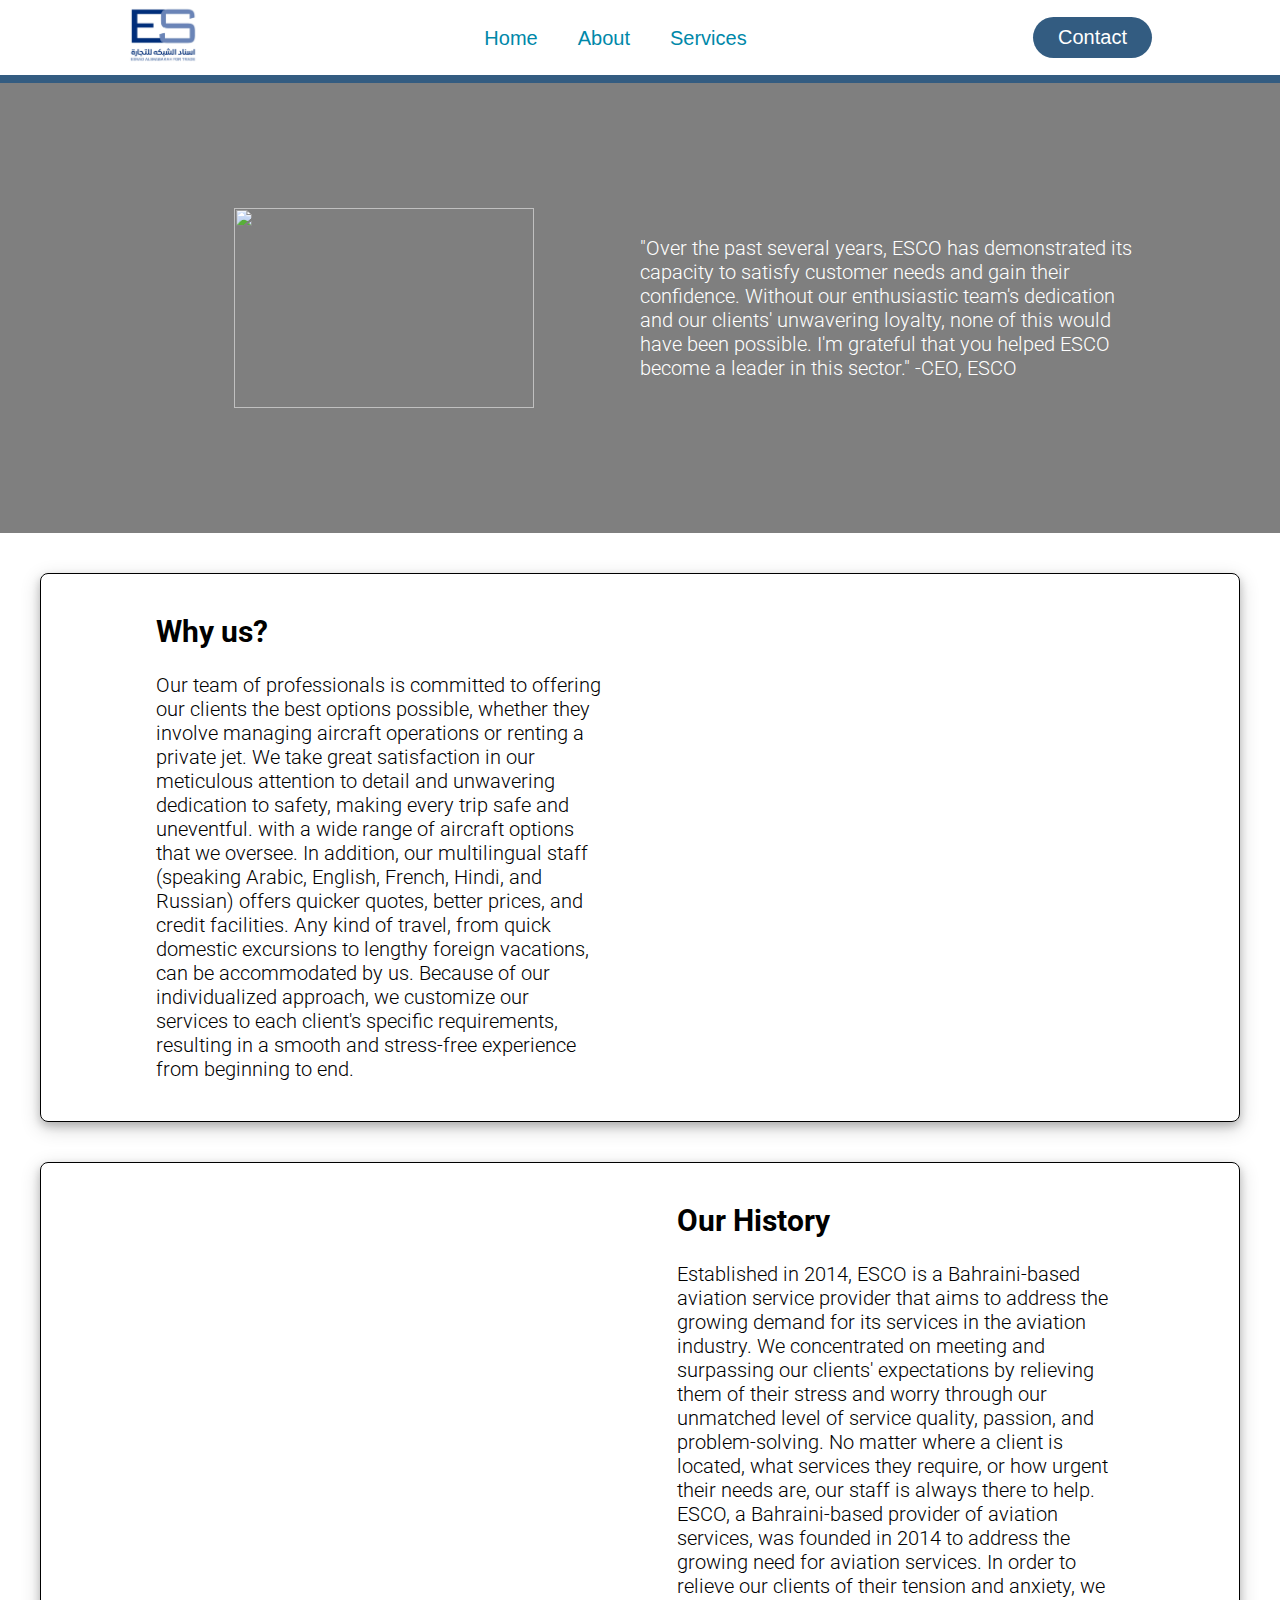
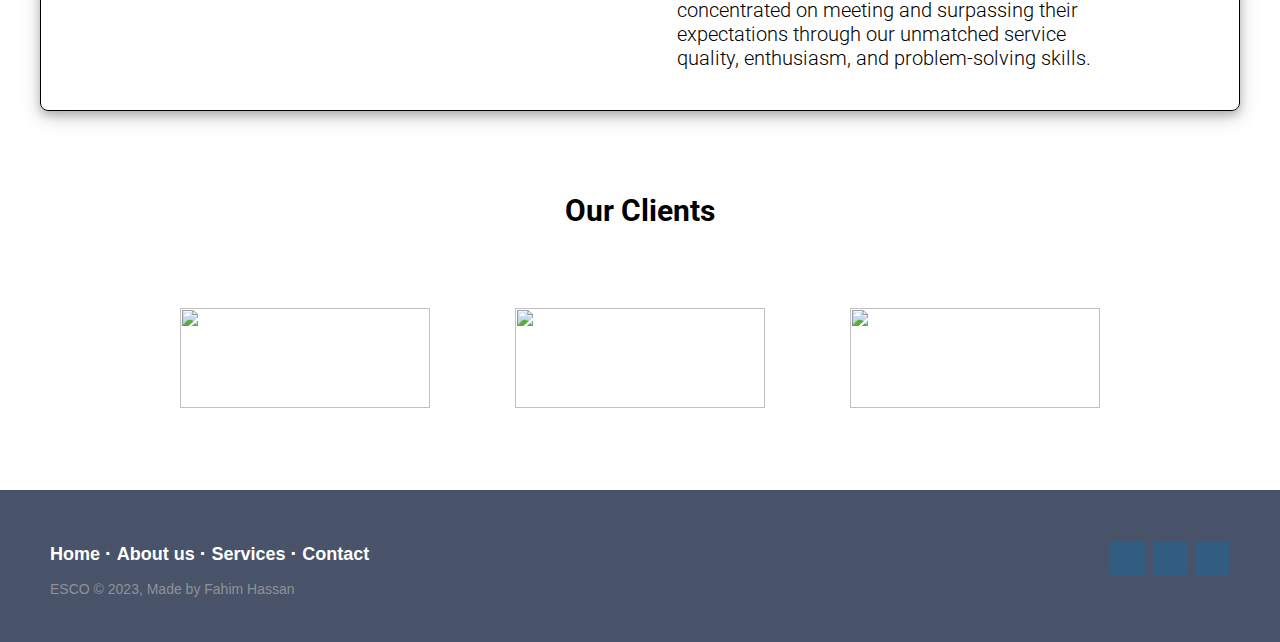
==== about.html @ 45dd7e18 "Add files via upload" ====
<!DOCTYPE html>
<html lang="en">
  <head>
    <meta charset="UTF-8" />
    <meta name="viewport" content="width=device-width, initial-scale=1.0" />
    <link rel="stylesheet" href="about.css" />
    <title>ESCO | About</title>
    <link rel="preconnect" href="https://fonts.googleapis.com" />
    <link rel="preconnect" href="https://fonts.gstatic.com" crossorigin />
    <link
      href="https://fonts.googleapis.com/css2?family=Roboto:wght@300;500&display=swap"
      rel="stylesheet"
    />
  </head>
  <body>
    <!-- Navbar -->
    <header>
      <a class="logo" href="/"
        ><img src="2.jpg" height="70px" width="70px" alt="logo"
      /></a>
      <nav>
        <ul class="nav__links">
          <li><a href="index.html">Home</a></li>
          <li><a href="about.html">About</a></li>
          <li><a href="service.html">Services</a></li>
        </ul>
      </nav>
      <a class="cta" href="contact.html">Contact</a>
      <p class="menu cta">Menu</p>
    </header>
    <div class="overlay">
      <a class="close">&times;</a>
      <div class="overlay__content">
        <a href="index.html">Home</a>
        <a href="service.html">Services</a>
        <a href="about.html">About</a>
        <a href="contact.html">Contact us</a>
      </div>
    </div>

    <!-- About -->
    <div id="hero">
      <div class="img">
        <img
          src="https://t4.ftcdn.net/jpg/02/24/86/95/360_F_224869519_aRaeLneqALfPNBzg0xxMZXghtvBXkfIA.jpg"
          alt=""
          height="200px"
          width="300px"
        />
      </div>
      <div class="text">
        "Over the past several years, ESCO has demonstrated its capacity to
        satisfy customer needs and gain their confidence. Without our
        enthusiastic team's dedication and our clients' unwavering loyalty, none
        of this would have been possible. I'm grateful that you helped ESCO
        become a leader in this sector." -CEO, ESCO
      </div>
    </div>

    <!-- Why -->
    <div class="why">
      <div class="why-text">
        <h2>Why us?</h2>
        <br />
        <p>
          Our team of professionals is committed to offering our clients the
          best options possible, whether they involve managing aircraft
          operations or renting a private jet. We take great satisfaction in our
          meticulous attention to detail and unwavering dedication to safety,
          making every trip safe and uneventful. with a wide range of aircraft
          options that we oversee. In addition, our multilingual staff (speaking
          Arabic, English, French, Hindi, and Russian) offers quicker quotes,
          better prices, and credit facilities. Any kind of travel, from quick
          domestic excursions to lengthy foreign vacations, can be accommodated
          by us. Because of our individualized approach, we customize our
          services to each client's specific requirements, resulting in a smooth
          and stress-free experience from beginning to end.
        </p>
      </div>
      <div class="why-img">
        <img
          src="https://thumbs.dreamstime.com/b/airplane-flying-sunset-29460067.jpg"
          alt=""
        />
      </div>
    </div>
    <!-- History -->
    <div class="history">
      <div class="history-img">
        <img
          src="https://s28477.pcdn.co/wp-content/uploads/2018/02/KEF_1-984x554.jpg"
          alt=""
        />
      </div>
      <div class="history-text">
        <h2>Our History</h2>
        <br />
        <p>
          Established in 2014, ESCO is a Bahraini-based aviation service
          provider that aims to address the growing demand for its services in
          the aviation industry. We concentrated on meeting and surpassing our
          clients' expectations by relieving them of their stress and worry
          through our unmatched level of service quality, passion, and
          problem-solving. No matter where a client is located, what services
          they require, or how urgent their needs are, our staff is always there
          to help. ESCO, a Bahraini-based provider of aviation services, was
          founded in 2014 to address the growing need for aviation services. In
          order to relieve our clients of their tension and anxiety, we
          concentrated on meeting and surpassing their expectations through our
          unmatched service quality, enthusiasm, and problem-solving skills.
        </p>
      </div>
    </div>
    <!-- Team -->
    <!-- Conf -->
    <div class="clients">
      <h2>Our Clients</h2>
      <div class="client-img">
        <img
          src="https://www.airport-suppliers.com/wp-content/uploads/2019/04/RESQTEC-Main-Logo.jpg"
          alt=""
        />
        <img
          src="https://img.via-mobilis.com/1/goldhofer_logo_300.jpg"
          alt=""
        />
        <img
          src="https://www.guinault.com/wp-contenu/uploads/LOGO-Guinault-baseline-fdblanc.png"
          alt=""
        />
      </div>
    </div>

    <!-- Footer -->
    <footer class="footer-distributed">
      <div class="footer-right">
        <a href="#"><i class="fa fa-facebook"></i></a>
        <a href="#"><i class="fa fa-instagram"></i></a>
        <a href="#"><i class="fa fa-linkedin"></i></a>
      </div>

      <div class="footer-left">
        <p class="footer-links">
          <a class="link-1" href="index.html">Home</a>

          <a href="about.html">About us</a>

          <a href="service.html">Services</a>

          <a href="contact.html">Contact</a>
        </p>

        <p>ESCO &copy; 2023, Made by Fahim Hassan</p>
      </div>
    </footer>

    <script
      src="https://kit.fontawesome.com/69e981543f.js"
      crossorigin="anonymous"
    ></script>
    <script type="text/javascript" src="mobile.js"></script>
  </body>
</html>
---- about.css ----
* {
  box-sizing: border-box;
  margin: 0;
  padding: 0;
}

body,
html {
  height: 100%;
  font-family: "Roboto", sans-serif;
  font-weight: 300;
  font-size: 20px;
}

/* NAVBAR */
header {
  display: flex;
  justify-content: space-between;
  align-items: center;
  padding: 0px 10%;
  background-color: white;
  border-bottom: 8px solid #335c81;
}

.logo {
  cursor: pointer;
}

.nav__links a,
.cta,
.overlay__content a {
  font-family: "Montserrat", sans-serif;
  font-weight: 500;
  color: #0088a9;
  text-decoration: none;
}

.nav__links {
  list-style: none;
  display: flex;
}

.nav__links li {
  padding: 0px 20px;
}

.nav__links li a {
  transition: color 0.3s ease 0s;
}

.nav__links li a:hover {
  color: #1b2845;
}

.cta {
  padding: 9px 25px;
  background-color: #335c81;
  border: none;
  border-radius: 50px;
  cursor: pointer;
  transition: background-color 0.3s ease 0s;
  color: white;
}

.cta:hover {
  background-color: #1b2845;
}

/* Mobile Nav */

.menu {
  display: none;
}

.overlay {
  height: 100%;
  width: 0;
  position: fixed;
  z-index: 1;
  left: 0;
  top: 0;
  background-color: white;
  overflow-x: hidden;
  transition: width 0.5s ease 0s;
}

.overlay--active {
  width: 100%;
}

.overlay__content {
  display: flex;
  height: 100%;
  flex-direction: column;
  align-items: center;
  justify-content: center;
}

.overlay a {
  padding: 15px;
  font-size: 36px;
  display: block;
  transition: color 0.3s ease 0s;
}

.overlay a:hover,
.overlay a:focus {
  color: #335c81;
}
.overlay .close {
  position: absolute;
  top: 20px;
  right: 45px;
  font-size: 60px;
  color: #edf0f1;
}

@media screen and (max-height: 450px) {
  .overlay a {
    font-size: 20px;
  }
  .overlay .close {
    font-size: 40px;
    top: 15px;
    right: 35px;
  }
}

@media only screen and (max-width: 800px) {
  .nav__links,
  .cta {
    display: none;
  }
  .menu {
    display: initial;
  }
}

/* About */
#hero {
  display: flex;
  justify-content: center;
  align-items: center;
  background-image: linear-gradient(rgba(0, 0, 0, 0.5), rgba(0, 0, 0, 0.5)),
    url(https://www.oceanindependence.com/sites/default/files/images/aviation/Booking%20a%20private%20jet-min.jpg);
  background-position: center;
  background-repeat: no-repeat;
  background-size: cover;
  position: relative;
  height: 50%;
  /* margin-bottom: 2rem; */
}

.img,
.text {
  color: white;
  display: flex;
  justify-content: center;
  align-items: center;
  width: 40%;
}

@media only screen and (max-width: 450px) {
  .img > img {
    height: 140px;
    width: 240px;
  }

  .img {
    color: white;
    display: flex;
    justify-content: center;
    align-items: center;
    height: 30%;
  }

  .text {
    width: auto;
    margin: 1rem;
  }

  #hero {
    display: flex;
    flex-direction: column;
    justify-content: center;
    align-items: center;
    background-image: linear-gradient(rgba(0, 0, 0, 0.5), rgba(0, 0, 0, 0.5)),
      url(https://www.oceanindependence.com/sites/default/files/images/aviation/Booking%20a%20private%20jet-min.jpg);
    background-position: center;
    background-repeat: no-repeat;
    background-size: cover;
    position: relative;
    height: 78%;

    /* margin-bottom: 2rem; */
  }
}

/* Why */
.why {
  margin: 2rem;
  display: flex;
  justify-content: space-evenly;
  align-items: center;
  padding: 2rem;
  border: 1px solid black;
  border-radius: 8px;
  box-shadow: 0 4px 8px 0 rgba(0, 0, 0, 0.2), 0 6px 20px 0 rgba(0, 0, 0, 0.19);
}
.why-img img {
  height: auto;
  max-width: 100%;
}

.why-img,
.why-text {
  width: 40%;
}

/* History */
.history {
  margin: 2rem;
  display: flex;
  justify-content: space-evenly;
  align-items: center;
  padding: 2rem;
  border: 1px solid black;
  border-radius: 8px;
  box-shadow: 0 4px 8px 0 rgba(0, 0, 0, 0.2), 0 6px 20px 0 rgba(0, 0, 0, 0.19);
}

.history-img img {
  height: auto;
  max-width: 100%;
}

.history-img,
.history-text {
  width: 40%;
}

/* Clients */

.clients {
  text-align: center;
  padding: 42px;
}

.clients > h2 {
  display: block;
  margin-bottom: 2rem;
  font-weight: bold;
  font-size: 30px;
}

.client-img > img {
  margin: 2rem;
  flex-direction: row;
  flex-wrap: wrap;
  height: 100px;
  width: 250px;
}

/* Footer */
.footer-distributed {
  background-image: linear-gradient(
      rgba(27, 40, 69, 0.8),
      rgba(27, 40, 69, 0.8)
    ),
    url(https://s28477.pcdn.co/wp-content/uploads/2018/02/KEF_1-984x554.jpg);
  box-shadow: 0 1px 1px 0 rgba(0, 0, 0, 0.12);
  box-sizing: border-box;
  width: 100%;
  text-align: left;
  font: normal 16px sans-serif;
  padding: 45px 50px;
  background-size: cover;
  background-position: center;
  background-repeat: no-repeat;
  background-size: cover;
  position: relative;
}

.footer-distributed .footer-left p {
  color: #8f9296;
  font-size: 14px;
  margin: 0;
}
/* Footer links */

.footer-distributed p.footer-links {
  font-size: 18px;
  font-weight: bold;
  color: #ffffff;
  margin: 0 0 10px;
  padding: 0;
  transition: ease 0.25s;
}

.footer-distributed p.footer-links a {
  display: inline-block;
  line-height: 1.8;
  text-decoration: none;
  color: inherit;
  transition: ease 0.25s;
}

.footer-distributed .footer-links a:before {
  content: "·";
  font-size: 20px;
  left: 0;
  color: #fff;
  display: inline-block;
  padding-right: 5px;
}

.footer-distributed .footer-links .link-1:before {
  content: none;
}

.footer-distributed .footer-right {
  float: right;
  margin-top: 6px;
  max-width: 180px;
}

.footer-distributed .footer-right a {
  display: inline-block;
  width: 35px;
  height: 35px;
  background-color: #335c81;
  border-radius: 2px;
  font-size: 20px;
  color: #ffffff;
  text-align: center;
  line-height: 35px;
  margin-left: 3px;
  transition: all 0.25s;
}

.footer-distributed .footer-right a:hover {
  transform: scale(1.1);
  -webkit-transform: scale(1.1);
}

.footer-distributed p.footer-links a:hover {
  text-decoration: underline;
}

/* Media Queries */

@media (max-width: 600px) {
  .footer-distributed .footer-left,
  .footer-distributed .footer-right {
    text-align: center;
  }
  .footer-distributed .footer-right {
    float: none;
    margin: 0 auto 20px;
  }
  .footer-distributed .footer-left p.footer-links {
    line-height: 1.8;
  }
}

/* Mobile display */

@media (max-width: 450px) {
  .why {
    font-size: 2vh;
  }

  .why-img {
    display: none;
  }

  .why-text {
    width: 100%;
  }

  .history {
    font-size: 2vh;
  }

  .history-img {
    display: none;
  }

  .history-text {
    width: 100%;
  }
}
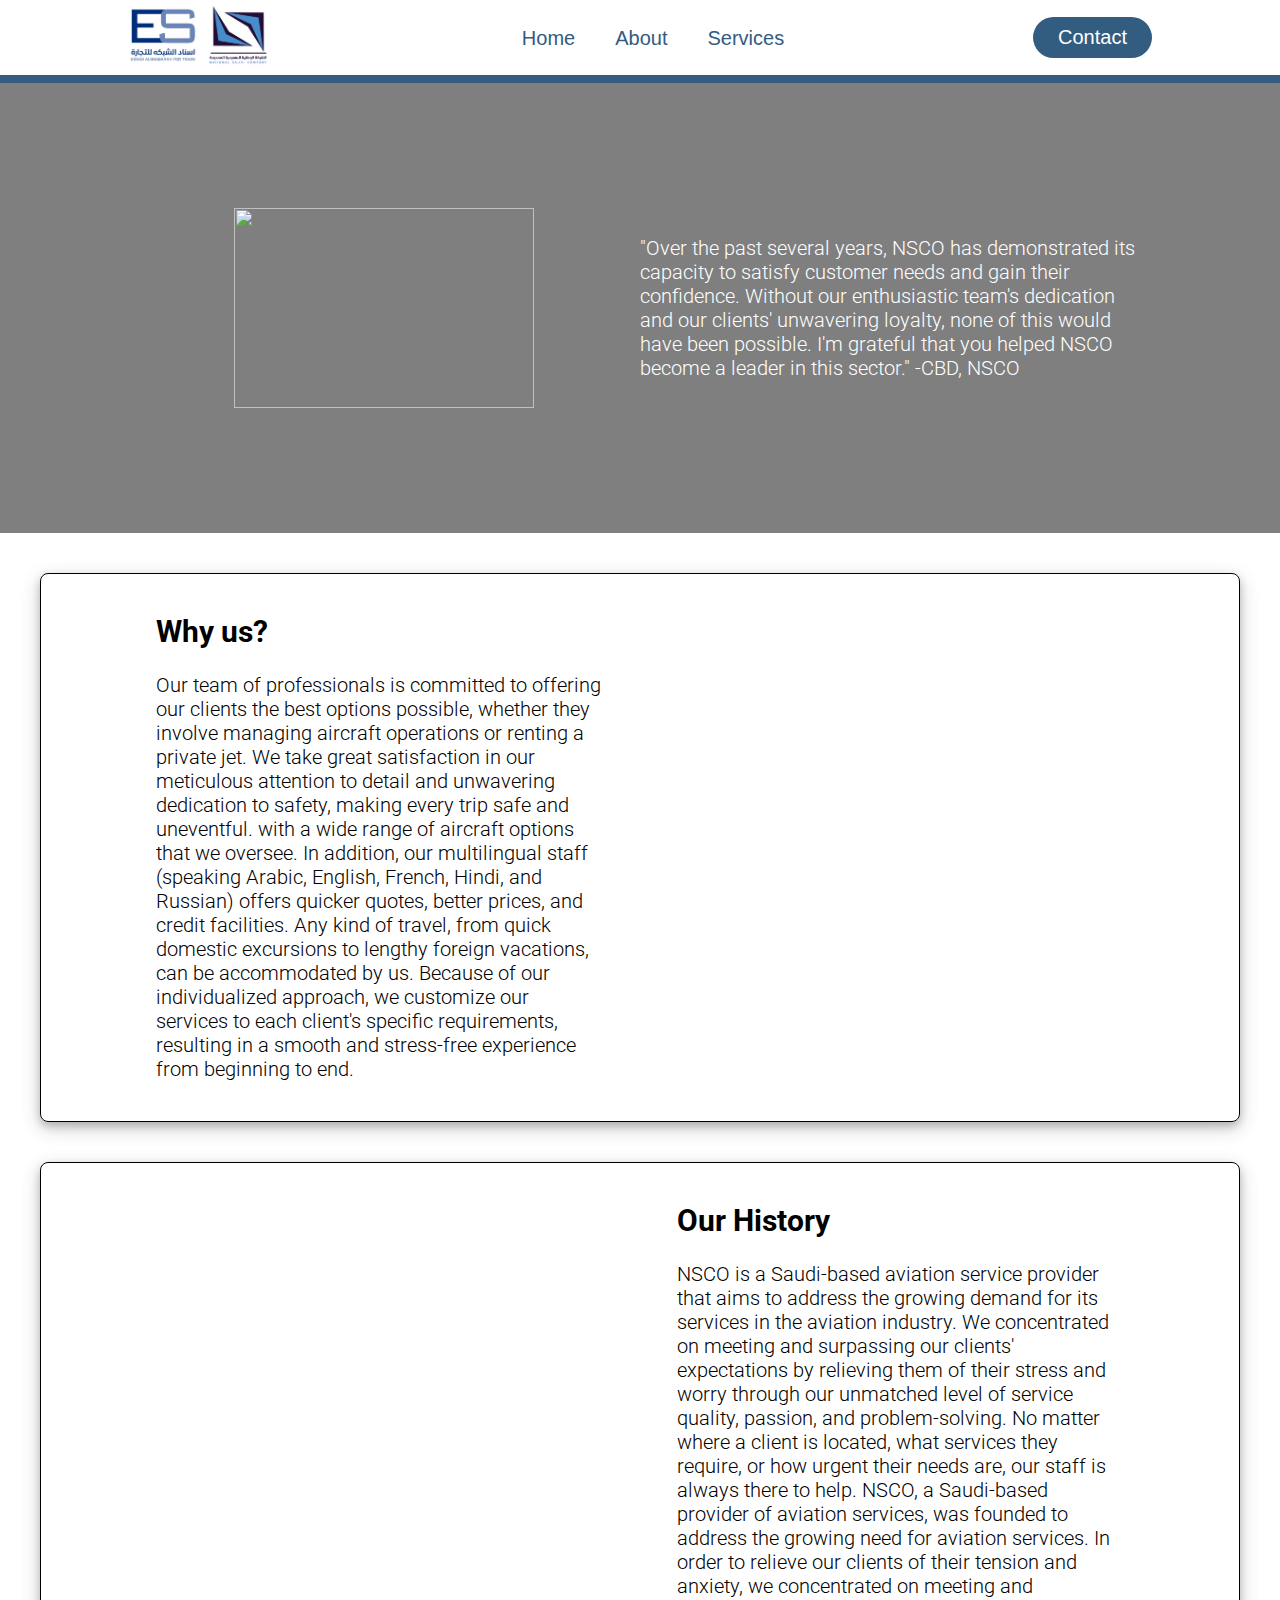
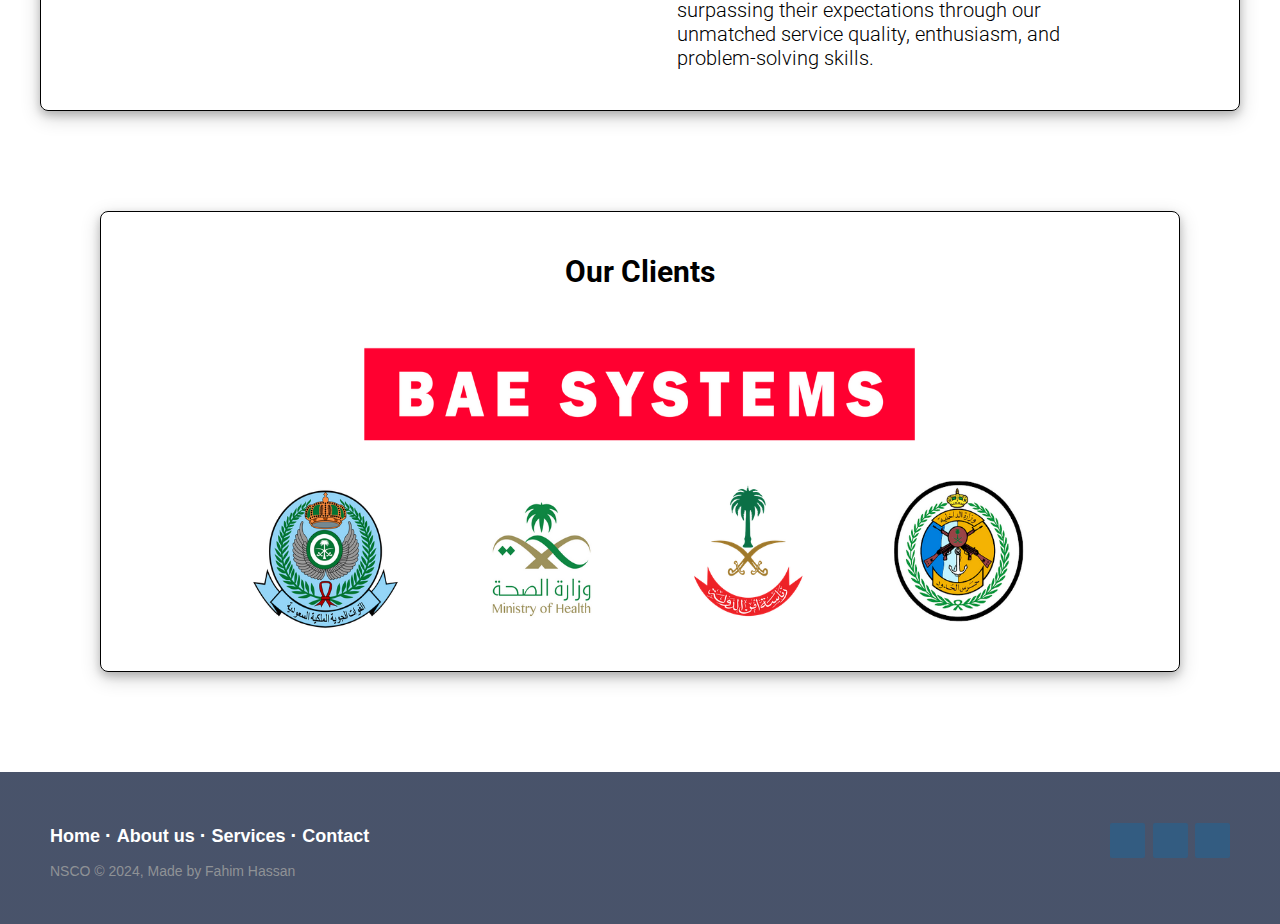
==== commit c16dc0a2: "Add files via upload" ====
--- a/about.html
+++ b/about.html
@@ -4,7 +4,7 @@
     <meta charset="UTF-8" />
     <meta name="viewport" content="width=device-width, initial-scale=1.0" />
     <link rel="stylesheet" href="about.css" />
-    <title>ESCO | About</title>
+    <title>NSCO | About</title>
     <link rel="preconnect" href="https://fonts.googleapis.com" />
     <link rel="preconnect" href="https://fonts.gstatic.com" crossorigin />
     <link
@@ -15,9 +15,14 @@
   <body>
     <!-- Navbar -->
     <header>
-      <a class="logo" href="/"
-        ><img src="2.jpg" height="70px" width="70px" alt="logo"
-      /></a>
+      <div id="logos">
+        <a class="logo" href="index.html"
+          ><img src="2.jpg" height="70px" width="70px" alt="logo"
+        /></a>
+        <a class="logo" href="index.html"
+          ><img src="NSC.jpeg" height="70px" width="70px" alt="logo"
+        /></a>
+      </div>
       <nav>
         <ul class="nav__links">
           <li><a href="index.html">Home</a></li>
@@ -49,11 +54,11 @@
         />
       </div>
       <div class="text">
-        "Over the past several years, ESCO has demonstrated its capacity to
+        "Over the past several years, NSCO has demonstrated its capacity to
         satisfy customer needs and gain their confidence. Without our
         enthusiastic team's dedication and our clients' unwavering loyalty, none
-        of this would have been possible. I'm grateful that you helped ESCO
-        become a leader in this sector." -CEO, ESCO
+        of this would have been possible. I'm grateful that you helped NSCO
+        become a leader in this sector." -CBD, NSCO
       </div>
     </div>
 
@@ -96,38 +101,27 @@
         <h2>Our History</h2>
         <br />
         <p>
-          Established in 2014, ESCO is a Bahraini-based aviation service
-          provider that aims to address the growing demand for its services in
-          the aviation industry. We concentrated on meeting and surpassing our
-          clients' expectations by relieving them of their stress and worry
-          through our unmatched level of service quality, passion, and
-          problem-solving. No matter where a client is located, what services
-          they require, or how urgent their needs are, our staff is always there
-          to help. ESCO, a Bahraini-based provider of aviation services, was
-          founded in 2014 to address the growing need for aviation services. In
-          order to relieve our clients of their tension and anxiety, we
-          concentrated on meeting and surpassing their expectations through our
-          unmatched service quality, enthusiasm, and problem-solving skills.
+          NSCO is a Saudi-based aviation service provider that aims to address
+          the growing demand for its services in the aviation industry. We
+          concentrated on meeting and surpassing our clients' expectations by
+          relieving them of their stress and worry through our unmatched level
+          of service quality, passion, and problem-solving. No matter where a
+          client is located, what services they require, or how urgent their
+          needs are, our staff is always there to help. NSCO, a Saudi-based
+          provider of aviation services, was founded to address the growing need
+          for aviation services. In order to relieve our clients of their
+          tension and anxiety, we concentrated on meeting and surpassing their
+          expectations through our unmatched service quality, enthusiasm, and
+          problem-solving skills.
         </p>
       </div>
     </div>
     <!-- Team -->
-    <!-- Conf -->
+    <!-- Our Client -->
     <div class="clients">
       <h2>Our Clients</h2>
       <div class="client-img">
-        <img
-          src="https://www.airport-suppliers.com/wp-content/uploads/2019/04/RESQTEC-Main-Logo.jpg"
-          alt=""
-        />
-        <img
-          src="https://img.via-mobilis.com/1/goldhofer_logo_300.jpg"
-          alt=""
-        />
-        <img
-          src="https://www.guinault.com/wp-contenu/uploads/LOGO-Guinault-baseline-fdblanc.png"
-          alt=""
-        />
+        <img src="/clients.png" alt="" />
       </div>
     </div>
 
@@ -150,7 +144,7 @@
           <a href="contact.html">Contact</a>
         </p>
 
-        <p>ESCO &copy; 2023, Made by Fahim Hassan</p>
+        <p>NSCO &copy; 2024, Made by Fahim Hassan</p>
       </div>
     </footer>
 
--- a/about.css
+++ b/about.css
@@ -31,7 +31,7 @@
 .overlay__content a {
   font-family: "Montserrat", sans-serif;
   font-weight: 500;
-  color: #0088a9;
+  color: #335c81;
   text-decoration: none;
 }
 
@@ -243,7 +243,17 @@
 
 .clients {
   text-align: center;
+  border: 1px solid black;
+  border-radius: 8px;
+  box-shadow: 0 4px 8px 0 rgba(0, 0, 0, 0.2), 0 6px 20px 0 rgba(0, 0, 0, 0.19);
   padding: 42px;
+  margin: 100px;
+}
+
+.client-img {
+  display: flex;
+  justify-content: center;
+  flex-wrap: wrap;
 }
 
 .clients > h2 {
@@ -254,11 +264,25 @@
 }
 
 .client-img > img {
-  margin: 2rem;
+  /* margin: 2rem; */
   flex-direction: row;
   flex-wrap: wrap;
-  height: 100px;
-  width: 250px;
+  height: 300px;
+  width: 800px;
+}
+
+@media only screen and (max-width: 450px) {
+  .clients {
+    text-align: center;
+    padding: 42px;
+    margin: 100px;
+    border: none;
+    box-shadow: 0px 0px 0px;
+    display: flex;
+    justify-content: center;
+    align-items: center;
+    flex-direction: column;
+  }
 }
 
 /* Footer */
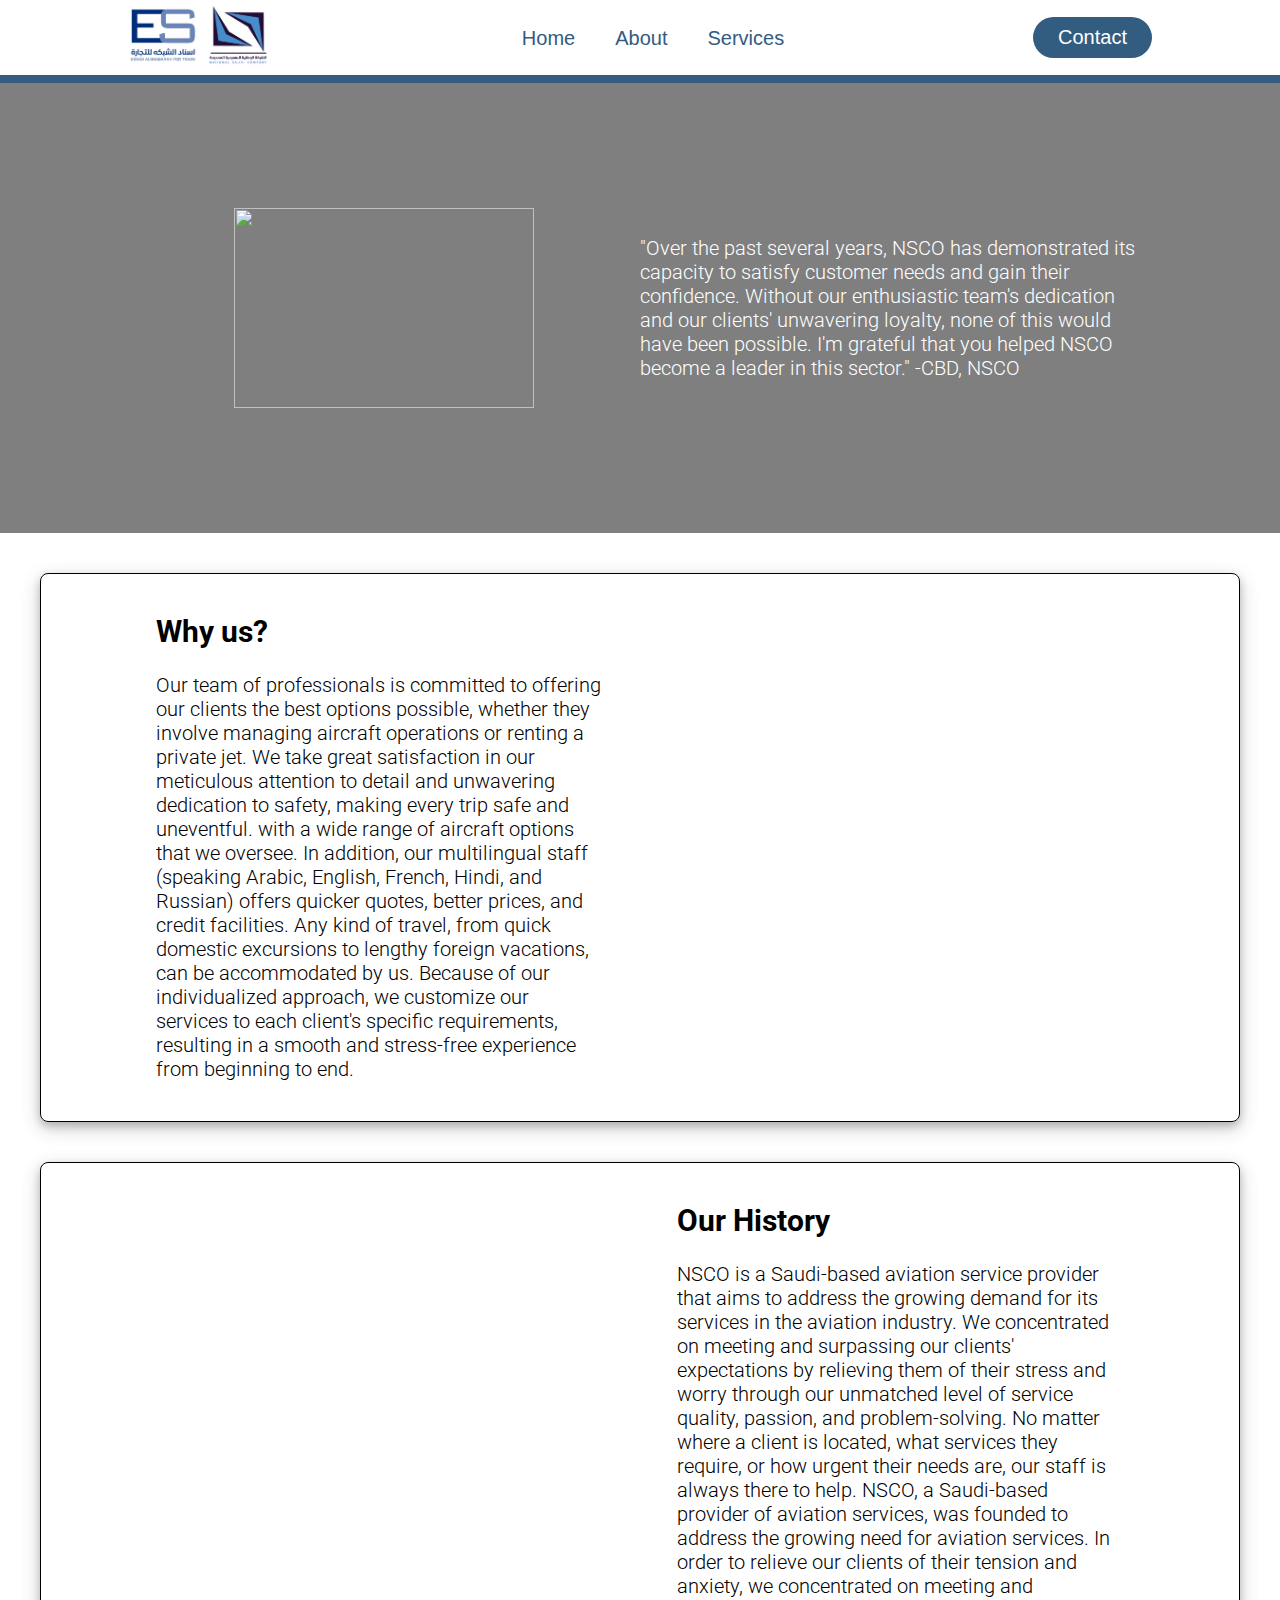
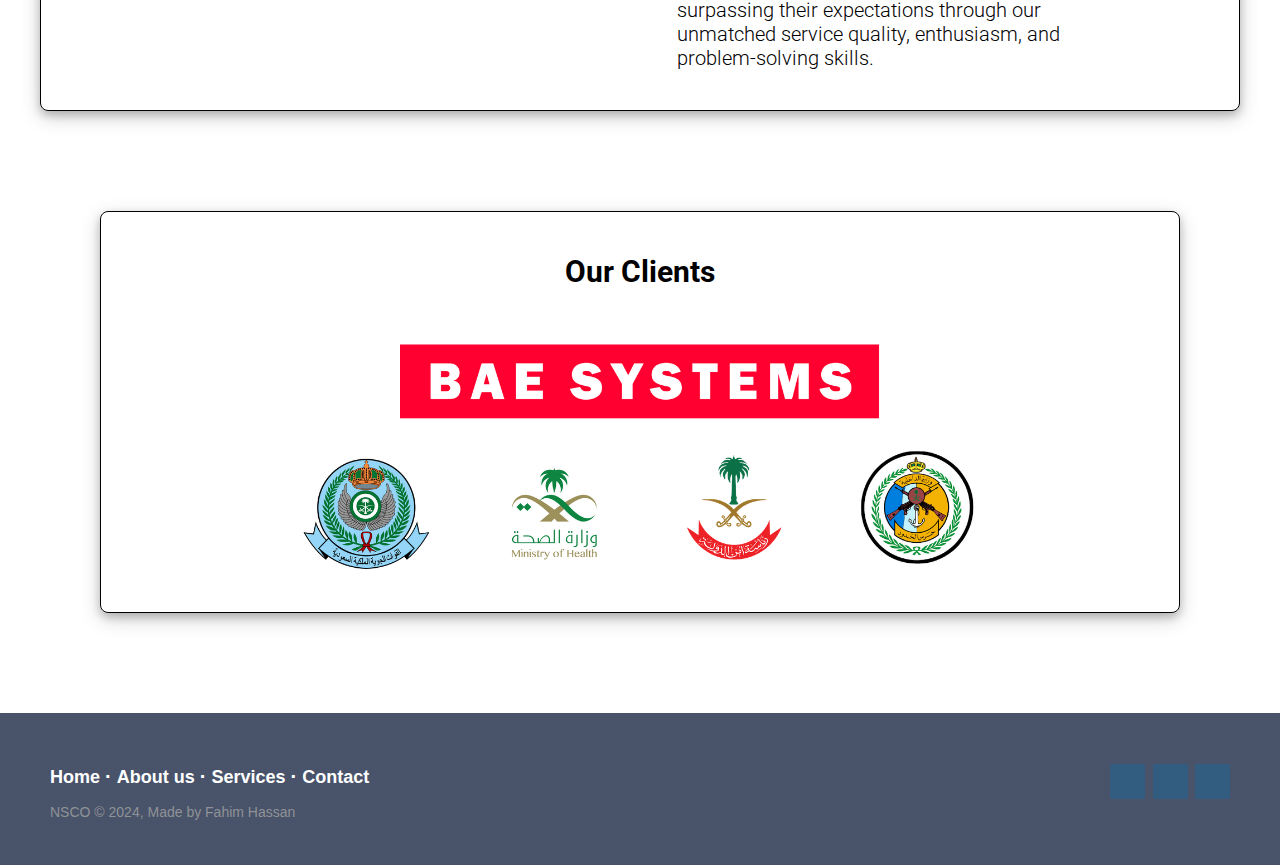
==== commit f641d2ba: "Add files via upload" ====
--- a/about.html
+++ b/about.html
@@ -5,6 +5,7 @@
     <meta name="viewport" content="width=device-width, initial-scale=1.0" />
     <link rel="stylesheet" href="about.css" />
     <title>NSCO | About</title>
+    <link rel="icon" type="ico" href="favicon.ico" />
     <link rel="preconnect" href="https://fonts.googleapis.com" />
     <link rel="preconnect" href="https://fonts.gstatic.com" crossorigin />
     <link
@@ -83,19 +84,13 @@
         </p>
       </div>
       <div class="why-img">
-        <img
-          src="https://thumbs.dreamstime.com/b/airplane-flying-sunset-29460067.jpg"
-          alt=""
-        />
+        <img src="/images/why.webp" alt="" />
       </div>
     </div>
     <!-- History -->
     <div class="history">
       <div class="history-img">
-        <img
-          src="https://s28477.pcdn.co/wp-content/uploads/2018/02/KEF_1-984x554.jpg"
-          alt=""
-        />
+        <img src="/images/footer.jpg" alt="" />
       </div>
       <div class="history-text">
         <h2>Our History</h2>
--- a/about.css
+++ b/about.css
@@ -142,7 +142,7 @@
   justify-content: center;
   align-items: center;
   background-image: linear-gradient(rgba(0, 0, 0, 0.5), rgba(0, 0, 0, 0.5)),
-    url(https://www.oceanindependence.com/sites/default/files/images/aviation/Booking%20a%20private%20jet-min.jpg);
+    url(/images/hero.jpg);
   background-position: center;
   background-repeat: no-repeat;
   background-size: cover;
@@ -185,7 +185,7 @@
     justify-content: center;
     align-items: center;
     background-image: linear-gradient(rgba(0, 0, 0, 0.5), rgba(0, 0, 0, 0.5)),
-      url(https://www.oceanindependence.com/sites/default/files/images/aviation/Booking%20a%20private%20jet-min.jpg);
+      url(/images/hero.jpg);
     background-position: center;
     background-repeat: no-repeat;
     background-size: cover;
@@ -267,8 +267,8 @@
   /* margin: 2rem; */
   flex-direction: row;
   flex-wrap: wrap;
-  height: 300px;
-  width: 800px;
+  height: auto;
+  width: 70%;
 }
 
 @media only screen and (max-width: 450px) {
@@ -283,6 +283,14 @@
     align-items: center;
     flex-direction: column;
   }
+
+  .client-img > img {
+    /* margin: 2rem; */
+    flex-direction: row;
+    flex-wrap: wrap;
+    height: 8rem;
+    width: 18rem;
+  }
 }
 
 /* Footer */
@@ -291,7 +299,7 @@
       rgba(27, 40, 69, 0.8),
       rgba(27, 40, 69, 0.8)
     ),
-    url(https://s28477.pcdn.co/wp-content/uploads/2018/02/KEF_1-984x554.jpg);
+    url(/images/footer.jpg);
   box-shadow: 0 1px 1px 0 rgba(0, 0, 0, 0.12);
   box-sizing: border-box;
   width: 100%;
